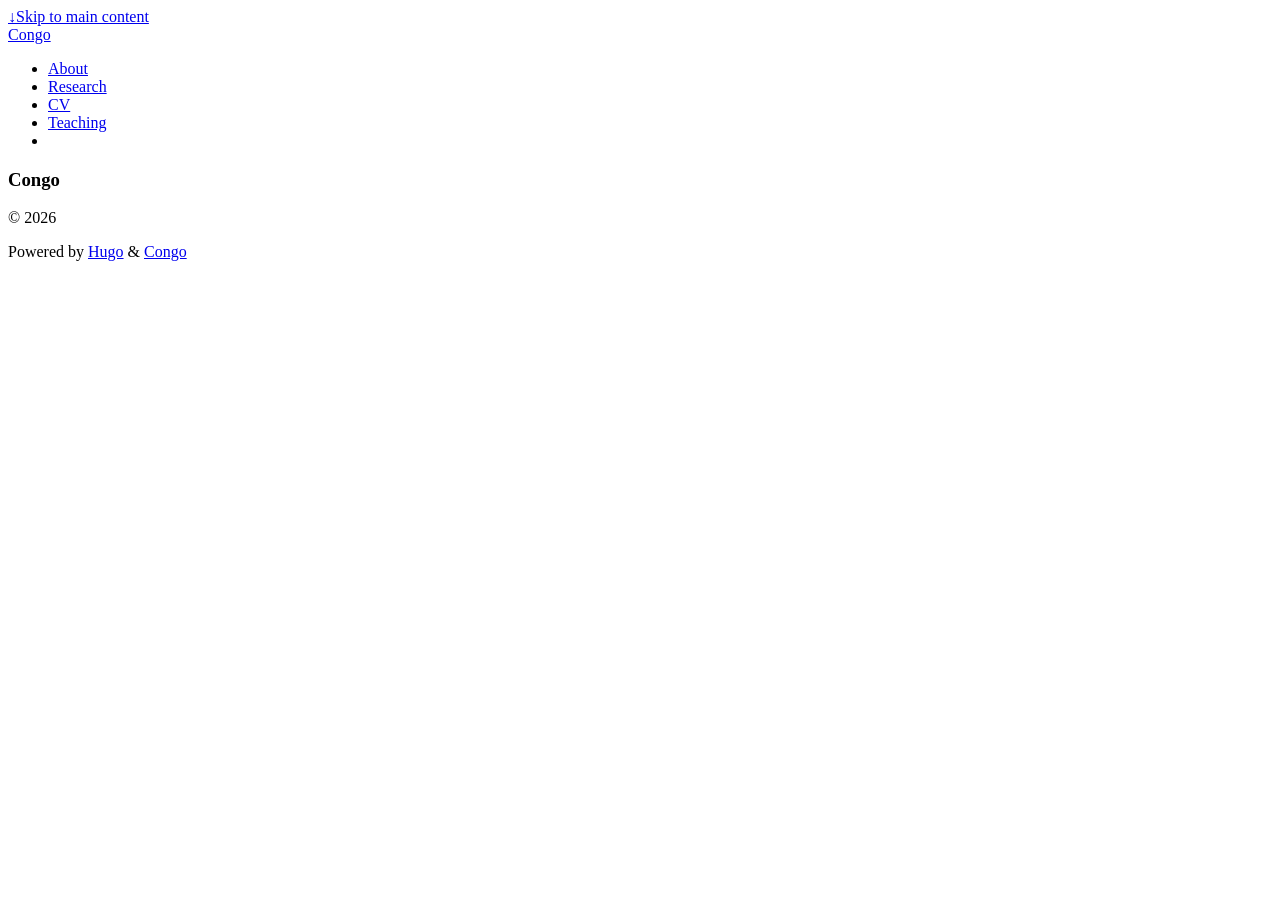
==== public/index.html @ 719a51e7 "launch First push" ====
<!doctype html>
<html
  lang="en"
  dir="ltr"
  class="scroll-smooth"
  data-default-appearance="light"
  data-auto-appearance="true"
><head>
	<meta name="generator" content="Hugo 0.154.5"><script src="/livereload.js?mindelay=10&amp;v=2&amp;port=1313&amp;path=livereload" data-no-instant defer></script>
  <meta charset="utf-8" />
  <meta name="viewport" content="width=device-width, initial-scale=1.0" />
  <meta name="theme-color" content="#FFFFFF" />
  
  <title>Congo</title>
    <meta name="title" content="Congo" />
  
  
  
  
  
  <script
    type="text/javascript"
    src="//localhost:1313/js/appearance.min.8a082f81b27f3cb2ee528df0b0bdc39787034cf2cc34d4669fbc9977c929023c.js"
    integrity="sha256-iggvgbJ/PLLuUo3wsL3Dl4cDTPLMNNRmn7yZd8kpAjw="
  ></script>
  
  
  
  
  
  
  
  
  <link
    type="text/css"
    rel="stylesheet"
    href="//localhost:1313/css/main.bundle.min.100caa677b4bc416cdd884107b203b4869f9b413a19aa57d12069fb826f1abe9.css"
    integrity="sha256-EAyqZ3tLxBbN2IQQeyA7SGn5tBOhmqV9EgafuCbxq&#43;k="
  />
  
  
  
  
  
  
  
  <meta
    name="description"
    content="
      
        
      
    "
  />
  
  
  
  
    <link rel="canonical" href="//localhost:1313/" />
  
  <link rel="alternate" type="application/rss+xml" href="//localhost:1313/index.xml" title="Congo" />
  <link rel="alternate" type="application/json" href="//localhost:1313/index.json" title="Congo" />
  
  
    <link rel="apple-touch-icon" sizes="180x180" href="/apple-touch-icon.png" />
    <link rel="icon" type="image/png" sizes="32x32" href="/favicon-32x32.png" />
    <link rel="icon" type="image/png" sizes="16x16" href="/favicon-16x16.png" />
    <link rel="manifest" href="/site.webmanifest" />
  
  
  
  
  
  
  
  
  <meta property="og:url" content="//localhost:1313/">
  <meta property="og:site_name" content="Congo">
  <meta property="og:title" content="Congo">
  <meta property="og:locale" content="en">
  <meta property="og:type" content="website">

  
  <meta name="twitter:card" content="summary">
  <meta name="twitter:title" content="Congo">

  
  <script type="application/ld+json">
  {
    "@context": "https://schema.org",
    "@type": "WebSite",
    "@id": "\/\/localhost:1313\/",
    "name": "Congo",
    
    "inLanguage": "en",
    "url": "\/\/localhost:1313\/",
    
    "publisher" : {
      "@type": "Person",
      "name": ""
    }
  }
  </script>


  
  
  
  
  







  
  

  
  
</head>
<body
    class="m-auto flex h-screen max-w-7xl flex-col bg-neutral px-6 text-lg leading-7 text-neutral-900 dark:bg-neutral-800 dark:text-neutral sm:px-14 md:px-24 lg:px-32"
  >
    <div id="the-top" class="absolute flex self-center">
      <a
        class="-translate-y-8 rounded-b-lg bg-primary-200 px-3 py-1 text-sm focus:translate-y-0 dark:bg-neutral-600"
        href="#main-content"
        ><span class="pe-2 font-bold text-primary-600 dark:text-primary-400">&darr;</span
        >Skip to main content</a
      >
    </div>
    
    
      <header class="py-6 font-semibold text-neutral-900 dark:text-neutral sm:py-10 print:hidden">
  <nav class="flex items-start justify-between sm:items-center">
    
    <div class="flex flex-row items-center">
      
  <a
    class="decoration-primary-500 hover:underline hover:decoration-2 hover:underline-offset-2"
    rel="me"
    href="/"
    >Congo</a
  >

    </div>
    
    
      <ul class="flex list-none flex-col text-end sm:flex-row">
        
          
            
            <li class="group mb-1 sm:mb-0 sm:me-7 sm:last:me-0.5">
              
                <a
                  href="/about/"
                  title="Josh Aarons"
                  
                  
                  ><span
                      class="decoration-primary-500 group-hover:underline group-hover:decoration-2 group-hover:underline-offset-2"
                      >About</span
                    >
                  </a
                >
              
            </li>
          
            
            <li class="group mb-1 sm:mb-0 sm:me-7 sm:last:me-0.5">
              
                <a
                  href="/research/"
                  title="Research"
                  
                  
                  ><span
                      class="decoration-primary-500 group-hover:underline group-hover:decoration-2 group-hover:underline-offset-2"
                      >Research</span
                    >
                  </a
                >
              
            </li>
          
            
            <li class="group mb-1 sm:mb-0 sm:me-7 sm:last:me-0.5">
              
                <a
                  href="/cv/"
                  title="Curriculum Vitae"
                  
                  
                  ><span
                      class="decoration-primary-500 group-hover:underline group-hover:decoration-2 group-hover:underline-offset-2"
                      >CV</span
                    >
                  </a
                >
              
            </li>
          
            
            <li class="group mb-1 sm:mb-0 sm:me-7 sm:last:me-0.5">
              
                <a
                  href="/teaching/"
                  title="Teaching"
                  
                  
                  ><span
                      class="decoration-primary-500 group-hover:underline group-hover:decoration-2 group-hover:underline-offset-2"
                      >Teaching</span
                    >
                  </a
                >
              
            </li>
          
            
            <li class="group mb-1 sm:mb-0 sm:me-7 sm:last:me-0.5">
              
                
                
              
            </li>
          
            
              
          
        
      </ul>
    
  </nav>
</header>

    
    <div class="relative flex grow flex-col">
      <main id="main-content" class="grow">
        
  
  
    <article
  class="
    h-full
   flex flex-col items-center justify-center text-center"
>
  
<section
  class="not-prose 
    items-center
   mb-3 flex flex-col"
>
  
  
  
  <h1 class="text-4xl font-extrabold">
    Congo
  </h1>
  
  <div class="mt-1 text-2xl">
    

  </div>
</section>

  <section class="prose dark:prose-invert"></section>
</article>
<section>
  

</section>

  

      </main>
      
        <div
          class="pointer-events-none absolute bottom-0 end-0 top-[100vh] w-12"
          id="to-top"
          hidden="true"
        >
          <a
            href="#the-top"
            class="pointer-events-auto sticky top-[calc(100vh-5.5rem)] flex h-12 w-12 items-center justify-center rounded-full bg-neutral/50 text-xl text-neutral-700 backdrop-blur hover:text-primary-600 dark:bg-neutral-800/50 dark:text-neutral dark:hover:text-primary-400"
            aria-label="Scroll to top"
            title="Scroll to top"
          >
            &uarr;
          </a>
        </div>
      <footer class="py-10 print:hidden">
  
  
  <div class="flex items-center justify-between">
    <div>
      
      
        <p class="text-sm text-neutral-500 dark:text-neutral-400">
            &copy;
            2026
            
        </p>
      
      
      
        <p class="text-xs text-neutral-500 dark:text-neutral-400">
          
          
          Powered by <a class="hover:underline hover:decoration-primary-400 hover:text-primary-500"
            href="https://gohugo.io/" target="_blank" rel="noopener noreferrer">Hugo</a> &amp; <a class="hover:underline hover:decoration-primary-400 hover:text-primary-500" href="https://github.com/jpanther/congo" target="_blank" rel="noopener noreferrer">Congo</a>
        </p>
      
    </div>
    <div class="flex flex-row items-center">
      
      
      
      
    </div>
  </div>
  
  
</footer>

    </div>
  </body>
</html>
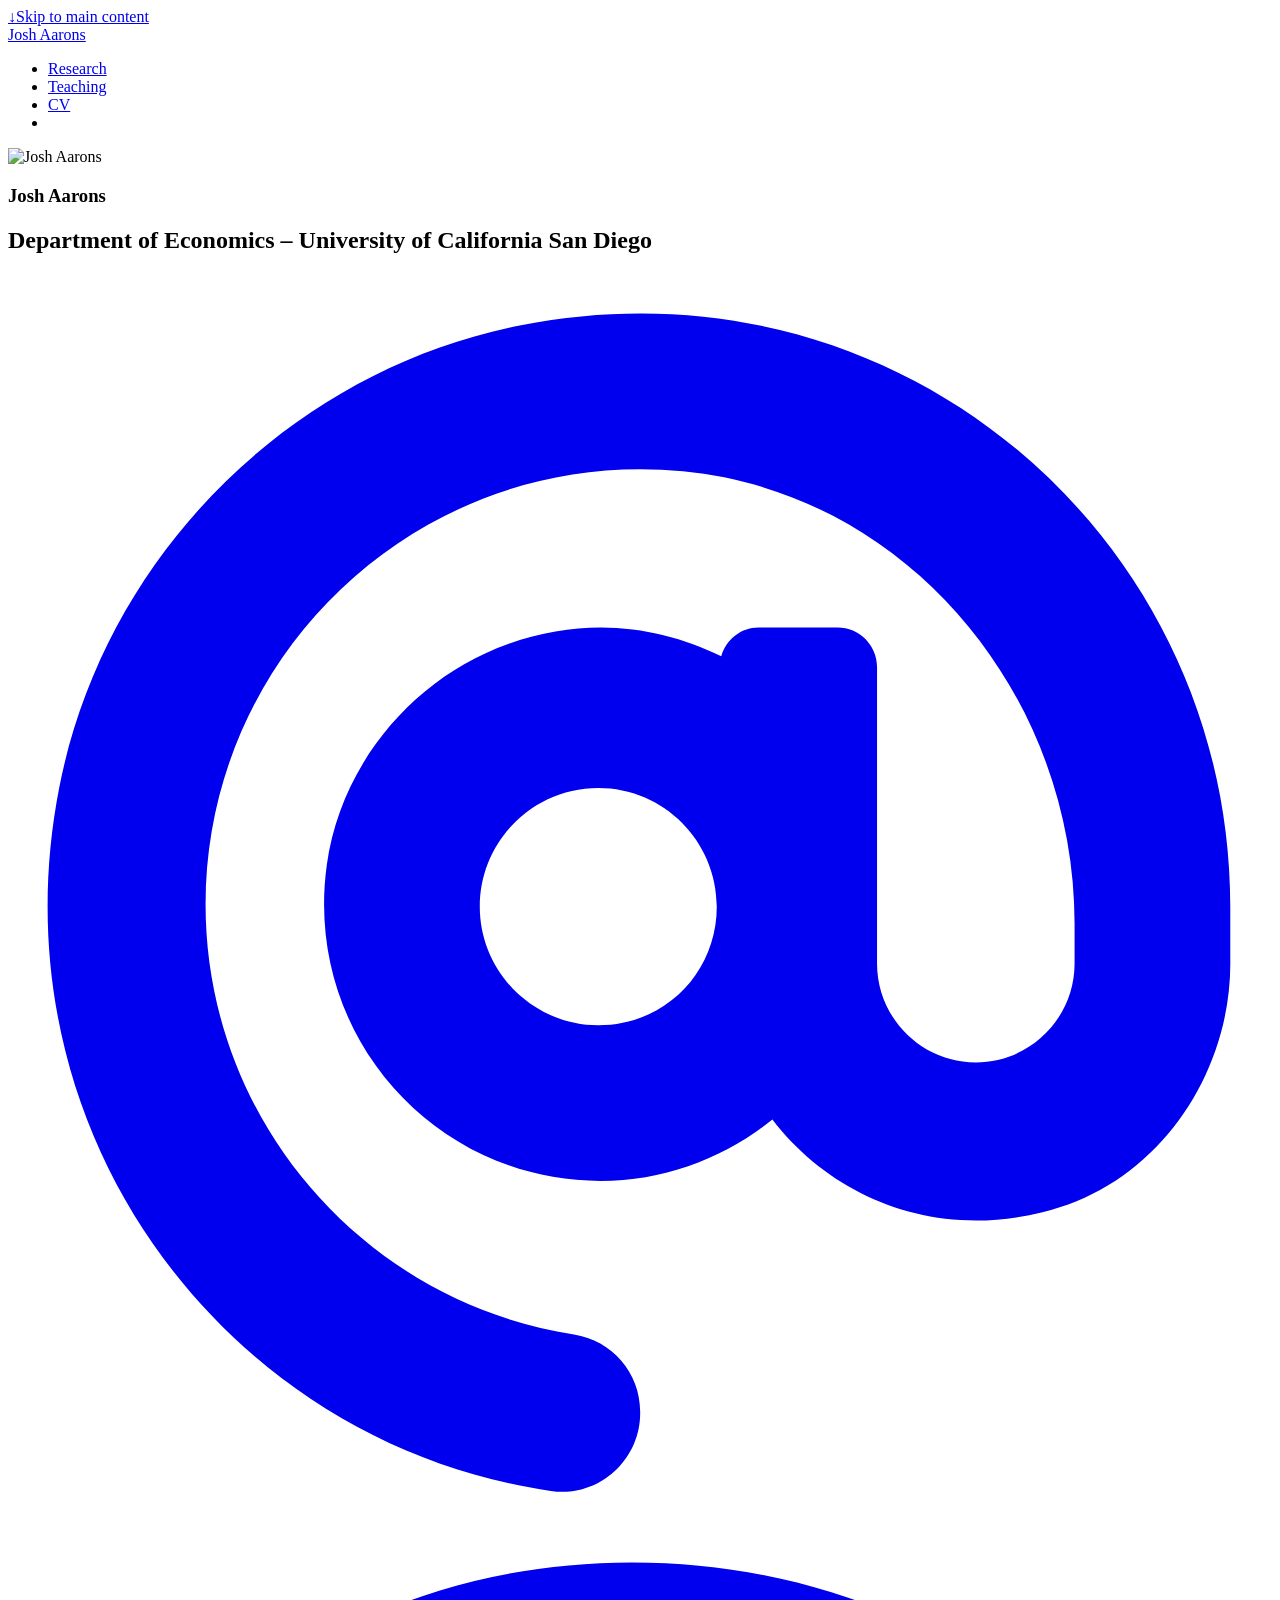
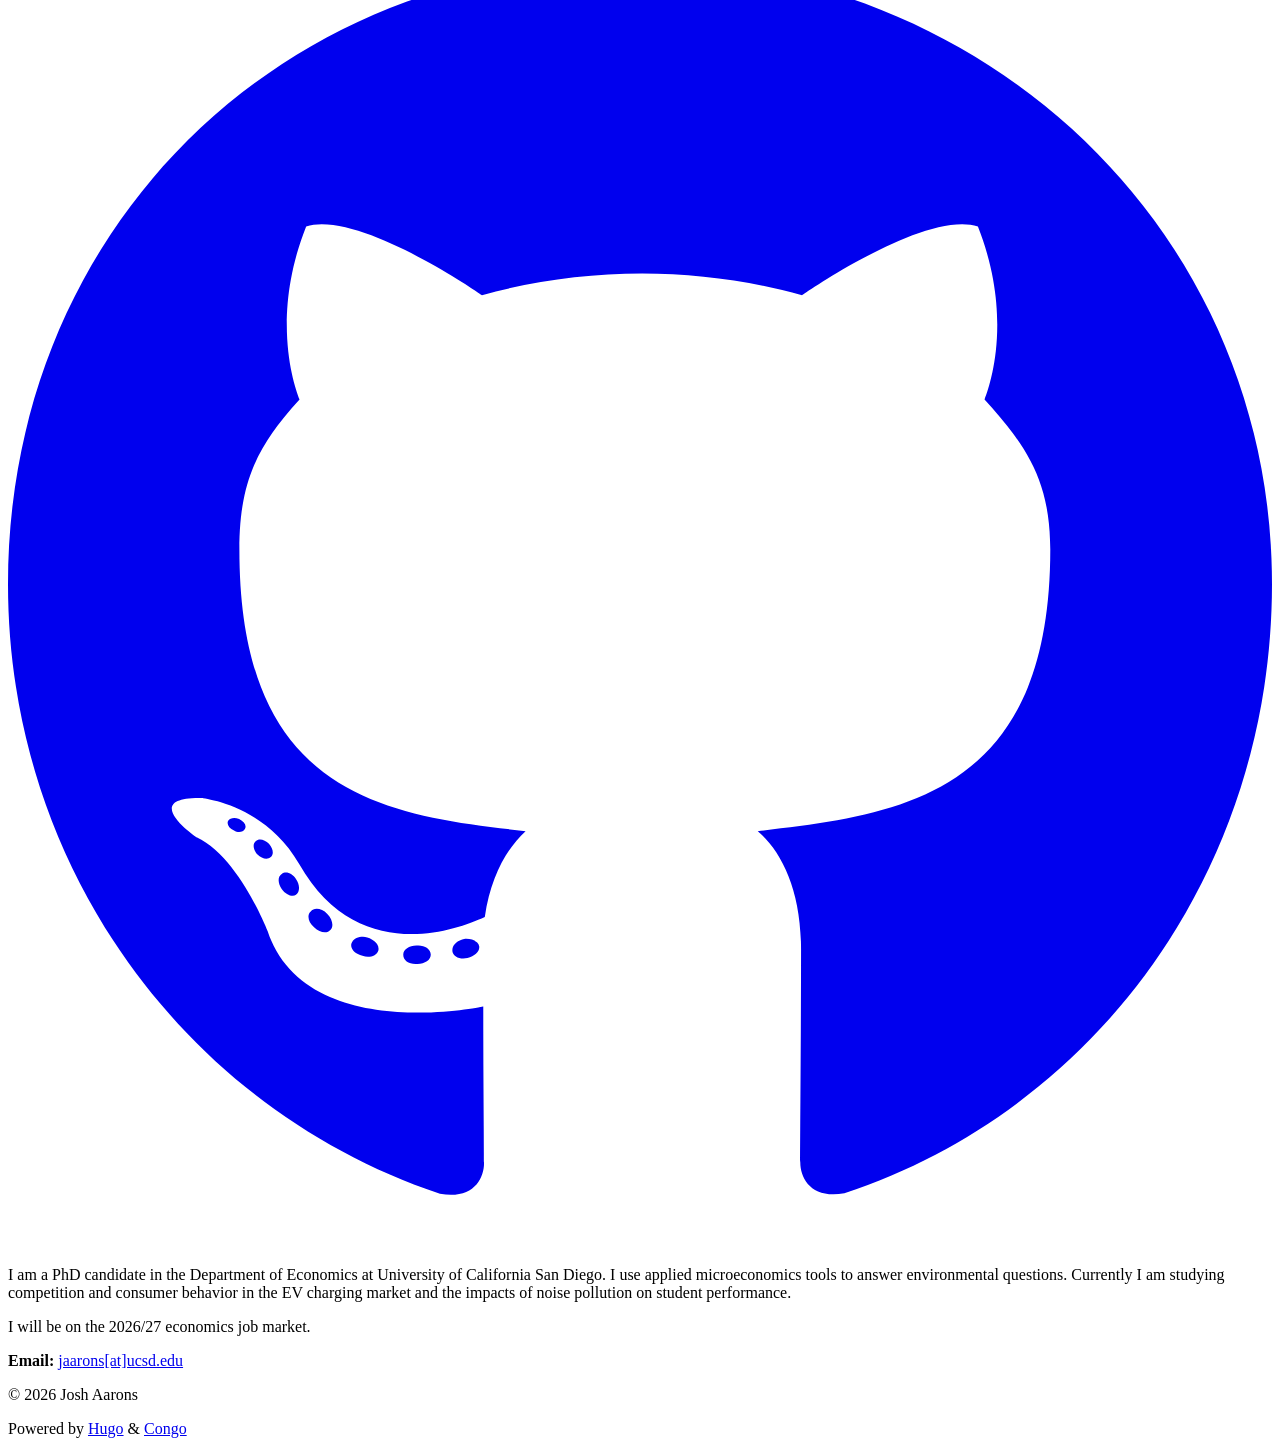
==== commit 0bea9d9c: "Launch ready Website should hopefully launch. Colors are also fixed and I like the layout and conten" ====
--- a/public/index.html
+++ b/public/index.html
@@ -11,15 +11,15 @@
   dir="ltr"
   class="scroll-smooth"
   data-default-appearance="light"
-  data-auto-appearance="true"
+  data-auto-appearance="false"
 ><head>
 	<meta name="generator" content="Hugo 0.154.5"><script src="/livereload.js?mindelay=10&amp;v=2&amp;port=1313&amp;path=livereload" data-no-instant defer></script>
   <meta charset="utf-8" />
   <meta name="viewport" content="width=device-width, initial-scale=1.0" />
   <meta name="theme-color" content="#FFFFFF" />
   
-  <title>Congo</title>
-    <meta name="title" content="Congo" />
+  <title>Josh Aarons</title>
+    <meta name="title" content="Josh Aarons" />
   
   
   
@@ -37,12 +37,14 @@
   
   
   
+    
+  
   
   <link
     type="text/css"
     rel="stylesheet"
-    href="//localhost:1313/css/main.bundle.min.100caa677b4bc416cdd884107b203b4869f9b413a19aa57d12069fb826f1abe9.css"
-    integrity="sha256-EAyqZ3tLxBbN2IQQeyA7SGn5tBOhmqV9EgafuCbxq&#43;k="
+    href="//localhost:1313/css/main.bundle.min.75ffed06d0e8757636b32350fd2d5b3e678681bc7ff1fcafd4ca44e0a73cd761.css"
+    integrity="sha256-df/tBtDodXY2syNQ/S1bPmeGgbx/8fyv1MpE4Kc812E="
   />
   
   
@@ -65,8 +67,8 @@
   
     <link rel="canonical" href="//localhost:1313/" />
   
-  <link rel="alternate" type="application/rss+xml" href="//localhost:1313/index.xml" title="Congo" />
-  <link rel="alternate" type="application/json" href="//localhost:1313/index.json" title="Congo" />
+  <link rel="alternate" type="application/rss+xml" href="//localhost:1313/index.xml" title="Josh Aarons" />
+  <link rel="alternate" type="application/json" href="//localhost:1313/index.json" title="Josh Aarons" />
   
   
     <link rel="apple-touch-icon" sizes="180x180" href="/apple-touch-icon.png" />
@@ -82,14 +84,14 @@
   
   
   <meta property="og:url" content="//localhost:1313/">
-  <meta property="og:site_name" content="Congo">
-  <meta property="og:title" content="Congo">
+  <meta property="og:site_name" content="Josh Aarons">
+  <meta property="og:title" content="Josh Aarons">
   <meta property="og:locale" content="en">
   <meta property="og:type" content="website">
 
   
   <meta name="twitter:card" content="summary">
-  <meta name="twitter:title" content="Congo">
+  <meta name="twitter:title" content="Josh Aarons">
 
   
   <script type="application/ld+json">
@@ -97,14 +99,14 @@
     "@context": "https://schema.org",
     "@type": "WebSite",
     "@id": "\/\/localhost:1313\/",
-    "name": "Congo",
+    "name": "Josh Aarons",
     
     "inLanguage": "en",
     "url": "\/\/localhost:1313\/",
     
     "publisher" : {
       "@type": "Person",
-      "name": ""
+      "name": "Josh Aarons"
     }
   }
   </script>
@@ -112,6 +114,14 @@
 
   
   
+    <meta name="author" content="Josh Aarons" />
+  
+  
+    
+      <link href="mailto:jaarons@ucsd.edu" rel="me" />
+    
+      <link href="https://github.com/jaarons-econ" rel="me" />
+    
   
   
   
@@ -150,7 +160,7 @@
     class="decoration-primary-500 hover:underline hover:decoration-2 hover:underline-offset-2"
     rel="me"
     href="/"
-    >Congo</a
+    >Josh Aarons</a
   >
 
     </div>
@@ -158,23 +168,6 @@
     
       <ul class="flex list-none flex-col text-end sm:flex-row">
         
-          
-            
-            <li class="group mb-1 sm:mb-0 sm:me-7 sm:last:me-0.5">
-              
-                <a
-                  href="/about/"
-                  title="Josh Aarons"
-                  
-                  
-                  ><span
-                      class="decoration-primary-500 group-hover:underline group-hover:decoration-2 group-hover:underline-offset-2"
-                      >About</span
-                    >
-                  </a
-                >
-              
-            </li>
           
             
             <li class="group mb-1 sm:mb-0 sm:me-7 sm:last:me-0.5">
@@ -197,6 +190,23 @@
             <li class="group mb-1 sm:mb-0 sm:me-7 sm:last:me-0.5">
               
                 <a
+                  href="/teaching/"
+                  title="Teaching"
+                  
+                  
+                  ><span
+                      class="decoration-primary-500 group-hover:underline group-hover:decoration-2 group-hover:underline-offset-2"
+                      >Teaching</span
+                    >
+                  </a
+                >
+              
+            </li>
+          
+            
+            <li class="group mb-1 sm:mb-0 sm:me-7 sm:last:me-0.5">
+              
+                <a
                   href="/cv/"
                   title="Curriculum Vitae"
                   
@@ -213,23 +223,6 @@
             
             <li class="group mb-1 sm:mb-0 sm:me-7 sm:last:me-0.5">
               
-                <a
-                  href="/teaching/"
-                  title="Teaching"
-                  
-                  
-                  ><span
-                      class="decoration-primary-500 group-hover:underline group-hover:decoration-2 group-hover:underline-offset-2"
-                      >Teaching</span
-                    >
-                  </a
-                >
-              
-            </li>
-          
-            
-            <li class="group mb-1 sm:mb-0 sm:me-7 sm:last:me-0.5">
-              
                 
                 
               
@@ -264,17 +257,113 @@
   
   
   
+    
+    
+      
+      
+      
+
+
+
+
+
+
+
+
+  
+    <picture
+      class="mb-2 h-auto w-36 rounded-full"
+      
+    >
+      
+      
+      
+      
+        <source
+          
+            srcset="//localhost:1313/img/author_hu_a38c4994a9fad05b.webp 330w,//localhost:1313/img/author_hu_f0c4a2e1bf61b044.webp 660w
+            
+              ,//localhost:1313/img/author_hu_53531099e06309a0.webp 1024w
+            
+            
+              ,//localhost:1313/img/author_hu_a1c021ee20d658bd.webp 1320w
+            "
+          
+          sizes="100vw"
+          type="image/webp"
+        />
+      
+      <img
+        width="2801"
+        height="2801"
+        class="mb-2 h-auto w-36 rounded-full"
+        alt="Josh Aarons"
+        loading="lazy" decoding="async"
+        
+          src="//localhost:1313/img/author_hu_a38ff02c674d30fd.jpg" srcset="//localhost:1313/img/author_hu_6cff1572a503857a.jpg 330w,//localhost:1313/img/author_hu_a38ff02c674d30fd.jpg 660w
+          
+            ,//localhost:1313/img/author_hu_5e12f4130dd6a8cc.jpg 1024w
+          
+          
+            ,//localhost:1313/img/author_hu_4851b62a12daf457.jpg 1320w
+          "
+          sizes="100vw"
+        
+      />
+    </picture>
+  
+
+
+    
+  
   <h1 class="text-4xl font-extrabold">
-    Congo
+    Josh Aarons
   </h1>
   
+    <h2 class="text-xl text-neutral-500 dark:text-neutral-400">
+      Department of Economics &ndash; University of California San Diego
+    </h2>
+  
   <div class="mt-1 text-2xl">
     
+  <div class="flex flex-wrap text-neutral-400 dark:text-neutral-500">
+    
+      
+        <a
+          class="px-1 transition-transform hover:scale-125 hover:text-primary-700 dark:hover:text-primary-400"
+          style="will-change:transform;"
+          href="mailto:jaarons@ucsd.edu"
+          target="_blank"
+          aria-label="Email"
+          rel="me noopener noreferrer"
+          ><span class="icon relative inline-block px-1 align-text-bottom"><svg xmlns="http://www.w3.org/2000/svg" viewBox="0 0 512 512"><path fill="currentColor" d="M207.8 20.73c-93.45 18.32-168.7 93.66-187 187.1c-27.64 140.9 68.65 266.2 199.1 285.1c19.01 2.888 36.17-12.26 36.17-31.49l.0001-.6631c0-15.74-11.44-28.88-26.84-31.24c-84.35-12.98-149.2-86.13-149.2-174.2c0-102.9 88.61-185.5 193.4-175.4c91.54 8.869 158.6 91.25 158.6 183.2l0 16.16c0 22.09-17.94 40.05-40 40.05s-40.01-17.96-40.01-40.05v-120.1c0-8.847-7.161-16.02-16.01-16.02l-31.98 .0036c-7.299 0-13.2 4.992-15.12 11.68c-24.85-12.15-54.24-16.38-86.06-5.106c-38.75 13.73-68.12 48.91-73.72 89.64c-9.483 69.01 43.81 128 110.9 128c26.44 0 50.43-9.544 69.59-24.88c24 31.3 65.23 48.69 109.4 37.49C465.2 369.3 496 324.1 495.1 277.2V256.3C495.1 107.1 361.2-9.332 207.8 20.73zM239.1 304.3c-26.47 0-48-21.56-48-48.05s21.53-48.05 48-48.05s48 21.56 48 48.05S266.5 304.3 239.1 304.3z"/></svg>
+</span></a
+        >
+      
+    
+      
+        <a
+          class="px-1 transition-transform hover:scale-125 hover:text-primary-700 dark:hover:text-primary-400"
+          style="will-change:transform;"
+          href="https://github.com/jaarons-econ"
+          target="_blank"
+          aria-label="Github"
+          rel="me noopener noreferrer"
+          ><span class="icon relative inline-block px-1 align-text-bottom"><svg xmlns="http://www.w3.org/2000/svg" viewBox="0 0 496 512"><path fill="currentColor" d="M165.9 397.4c0 2-2.3 3.6-5.2 3.6-3.3.3-5.6-1.3-5.6-3.6 0-2 2.3-3.6 5.2-3.6 3-.3 5.6 1.3 5.6 3.6zm-31.1-4.5c-.7 2 1.3 4.3 4.3 4.9 2.6 1 5.6 0 6.2-2s-1.3-4.3-4.3-5.2c-2.6-.7-5.5.3-6.2 2.3zm44.2-1.7c-2.9.7-4.9 2.6-4.6 4.9.3 2 2.9 3.3 5.9 2.6 2.9-.7 4.9-2.6 4.6-4.6-.3-1.9-3-3.2-5.9-2.9zM244.8 8C106.1 8 0 113.3 0 252c0 110.9 69.8 205.8 169.5 239.2 12.8 2.3 17.3-5.6 17.3-12.1 0-6.2-.3-40.4-.3-61.4 0 0-70 15-84.7-29.8 0 0-11.4-29.1-27.8-36.6 0 0-22.9-15.7 1.6-15.4 0 0 24.9 2 38.6 25.8 21.9 38.6 58.6 27.5 72.9 20.9 2.3-16 8.8-27.1 16-33.7-55.9-6.2-112.3-14.3-112.3-110.5 0-27.5 7.6-41.3 23.6-58.9-2.6-6.5-11.1-33.3 2.6-67.9 20.9-6.5 69 27 69 27 20-5.6 41.5-8.5 62.8-8.5s42.8 2.9 62.8 8.5c0 0 48.1-33.6 69-27 13.7 34.7 5.2 61.4 2.6 67.9 16 17.7 25.8 31.5 25.8 58.9 0 96.5-58.9 104.2-114.8 110.5 9.2 7.9 17 22.9 17 46.4 0 33.7-.3 75.4-.3 83.6 0 6.5 4.6 14.4 17.3 12.1C428.2 457.8 496 362.9 496 252 496 113.3 383.5 8 244.8 8zM97.2 352.9c-1.3 1-1 3.3.7 5.2 1.6 1.6 3.9 2.3 5.2 1 1.3-1 1-3.3-.7-5.2-1.6-1.6-3.9-2.3-5.2-1zm-10.8-8.1c-.7 1.3.3 2.9 2.3 3.9 1.6 1 3.6.7 4.3-.7.7-1.3-.3-2.9-2.3-3.9-2-.6-3.6-.3-4.3.7zm32.4 35.6c-1.6 1.3-1 4.3 1.3 6.2 2.3 2.3 5.2 2.6 6.5 1 1.3-1.3.7-4.3-1.3-6.2-2.2-2.3-5.2-2.6-6.5-1zm-11.4-14.7c-1.6 1-1.6 3.6 0 5.9 1.6 2.3 4.3 3.3 5.6 2.3 1.6-1.3 1.6-3.9 0-6.2-1.4-2.3-4-3.3-5.6-2z"/></svg>
+</span></a
+        >
+      
+    
+  </div>
+
 
   </div>
 </section>
 
-  <section class="prose dark:prose-invert"></section>
+  <section class="prose dark:prose-invert"><p>I am a PhD candidate in the Department of Economics at University of California San Diego. I use applied microeconomics tools to answer environmental questions. Currently I am studying competition and consumer behavior in the EV charging market and the impacts of noise pollution on student performance.</p>
+<p>I will be on the 2026/27 economics job market.</p>
+<p><strong>Email:</strong> <a href="mailto:jaarons@ucsd.edu">jaarons[at]ucsd.edu</a></p>
+</section>
 </article>
 <section>
   
@@ -309,7 +398,7 @@
         <p class="text-sm text-neutral-500 dark:text-neutral-400">
             &copy;
             2026
-            
+            Josh Aarons
         </p>
       
       
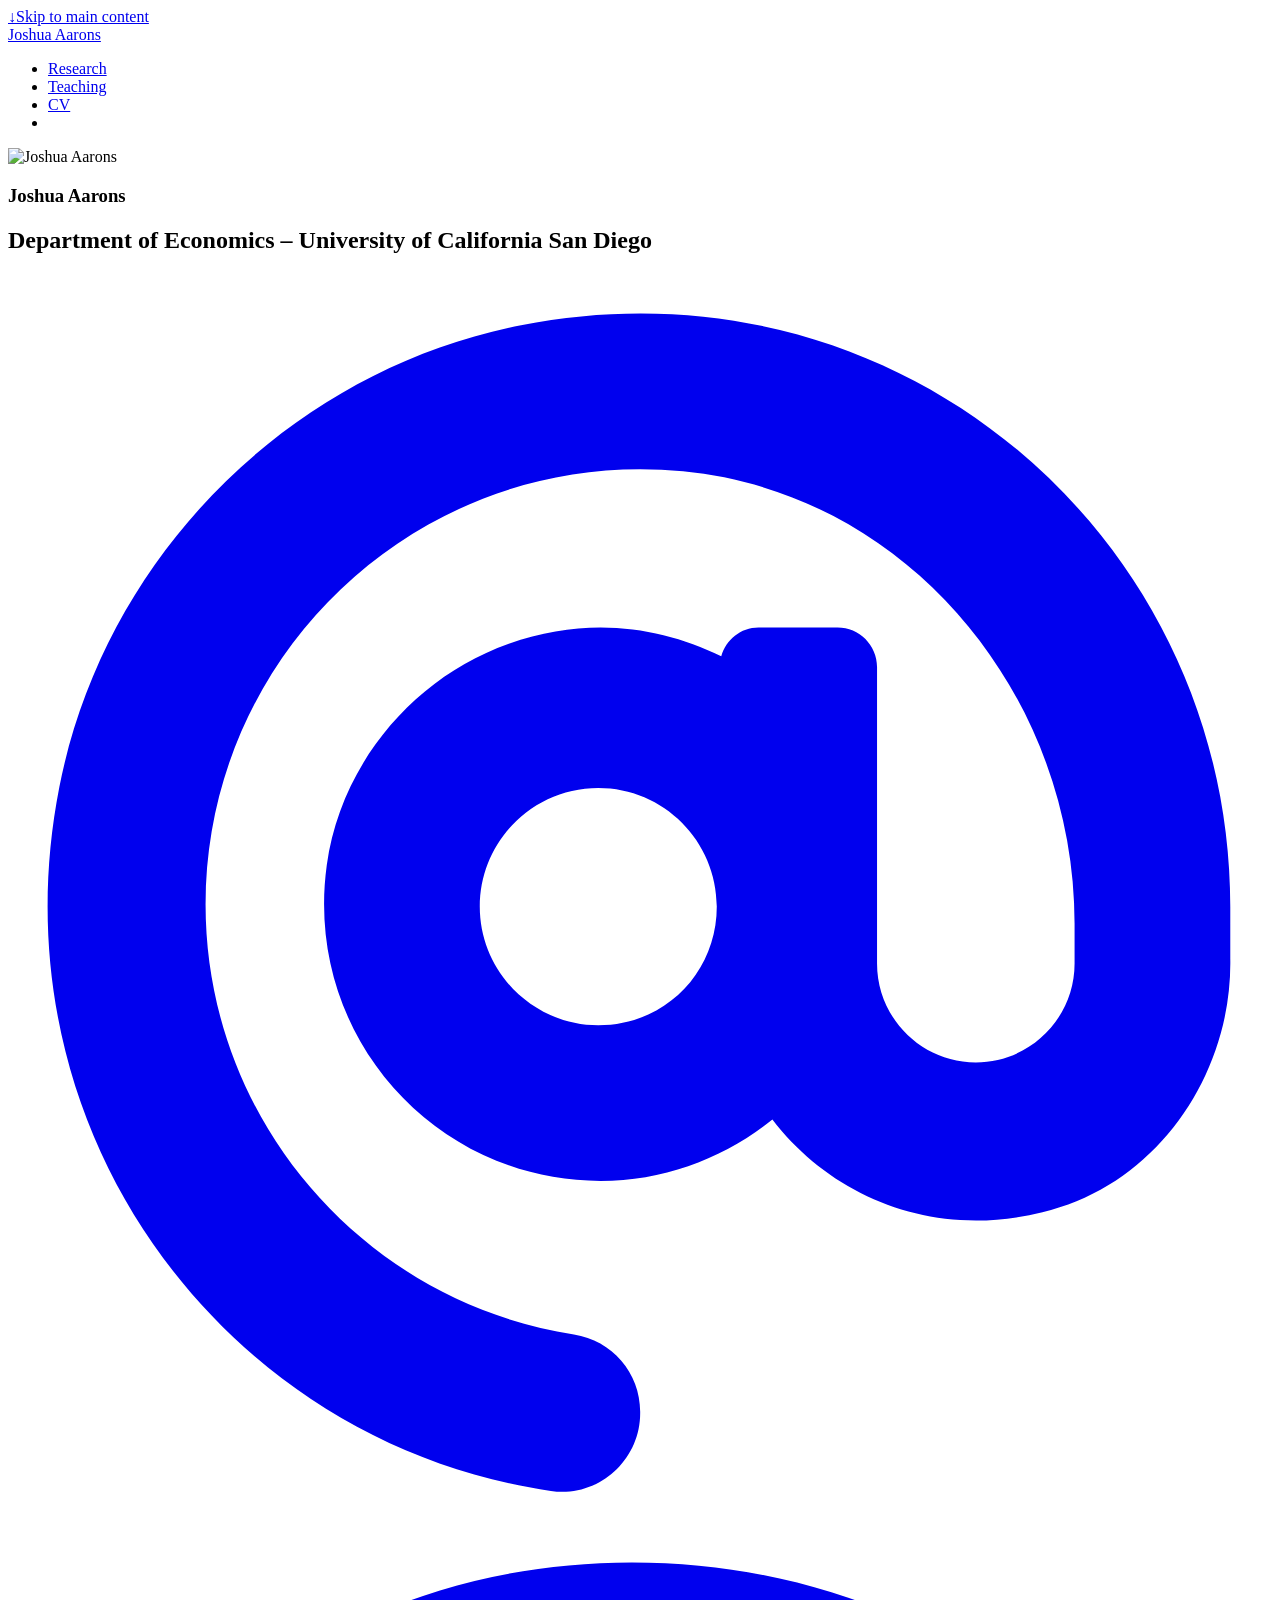
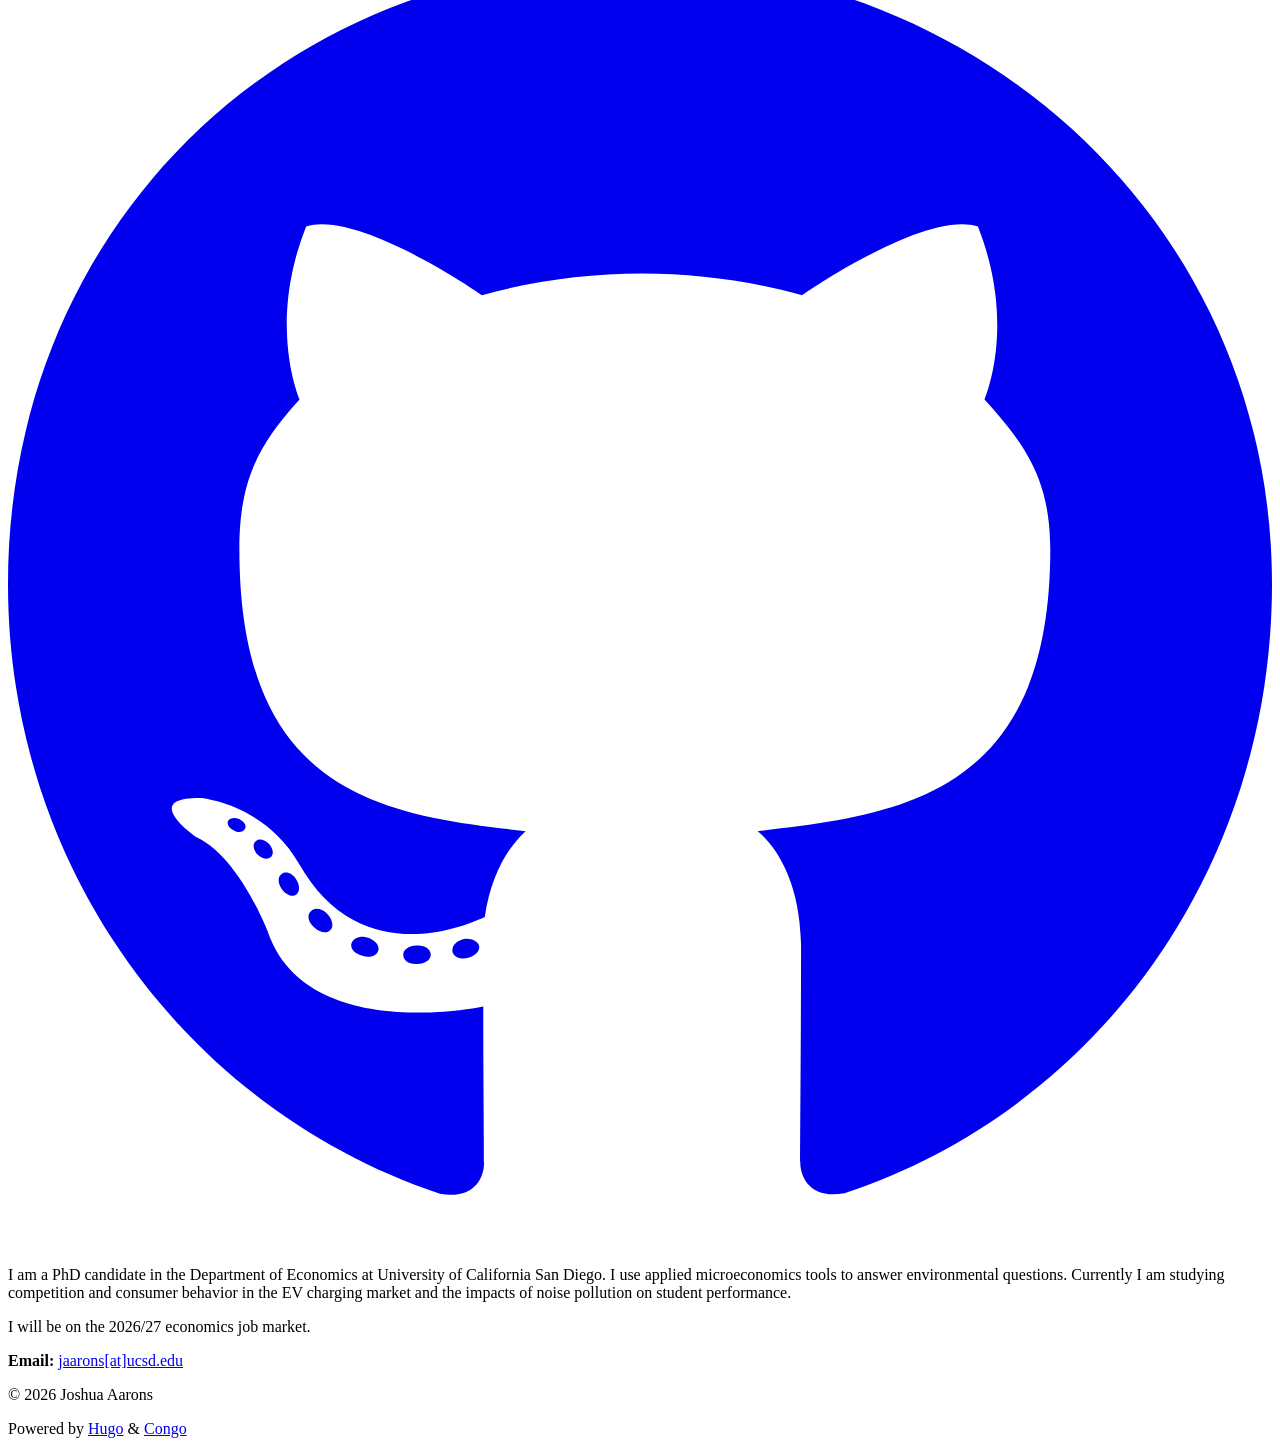
==== commit 06d1c789: "More small changes" ====
--- a/public/index.html
+++ b/public/index.html
@@ -1,7 +1,3 @@
-
-
-
-
 
 
 
@@ -13,13 +9,13 @@
   data-default-appearance="light"
   data-auto-appearance="false"
 ><head>
-	<meta name="generator" content="Hugo 0.154.5"><script src="/livereload.js?mindelay=10&amp;v=2&amp;port=1313&amp;path=livereload" data-no-instant defer></script>
+	<meta name="generator" content="Hugo 0.154.5">
   <meta charset="utf-8" />
   <meta name="viewport" content="width=device-width, initial-scale=1.0" />
   <meta name="theme-color" content="#FFFFFF" />
   
-  <title>Josh Aarons</title>
-    <meta name="title" content="Josh Aarons" />
+  <title>Joshua Aarons</title>
+    <meta name="title" content="Joshua Aarons" />
   
   
   
@@ -27,7 +23,7 @@
   
   <script
     type="text/javascript"
-    src="//localhost:1313/js/appearance.min.8a082f81b27f3cb2ee528df0b0bdc39787034cf2cc34d4669fbc9977c929023c.js"
+    src="https://jaarons-econ.github.io/js/appearance.min.8a082f81b27f3cb2ee528df0b0bdc39787034cf2cc34d4669fbc9977c929023c.js"
     integrity="sha256-iggvgbJ/PLLuUo3wsL3Dl4cDTPLMNNRmn7yZd8kpAjw="
   ></script>
   
@@ -43,7 +39,7 @@
   <link
     type="text/css"
     rel="stylesheet"
-    href="//localhost:1313/css/main.bundle.min.75ffed06d0e8757636b32350fd2d5b3e678681bc7ff1fcafd4ca44e0a73cd761.css"
+    href="https://jaarons-econ.github.io/css/main.bundle.min.75ffed06d0e8757636b32350fd2d5b3e678681bc7ff1fcafd4ca44e0a73cd761.css"
     integrity="sha256-df/tBtDodXY2syNQ/S1bPmeGgbx/8fyv1MpE4Kc812E="
   />
   
@@ -65,10 +61,10 @@
   
   
   
-    <link rel="canonical" href="//localhost:1313/" />
-  
-  <link rel="alternate" type="application/rss+xml" href="//localhost:1313/index.xml" title="Josh Aarons" />
-  <link rel="alternate" type="application/json" href="//localhost:1313/index.json" title="Josh Aarons" />
+    <link rel="canonical" href="https://jaarons-econ.github.io/" />
+  
+  <link rel="alternate" type="application/rss+xml" href="https://jaarons-econ.github.io/index.xml" title="Joshua Aarons" />
+  <link rel="alternate" type="application/json" href="https://jaarons-econ.github.io/index.json" title="Joshua Aarons" />
   
   
     <link rel="apple-touch-icon" sizes="180x180" href="/apple-touch-icon.png" />
@@ -83,30 +79,30 @@
   
   
   
-  <meta property="og:url" content="//localhost:1313/">
-  <meta property="og:site_name" content="Josh Aarons">
-  <meta property="og:title" content="Josh Aarons">
+  <meta property="og:url" content="https://jaarons-econ.github.io/">
+  <meta property="og:site_name" content="Joshua Aarons">
+  <meta property="og:title" content="Joshua Aarons">
   <meta property="og:locale" content="en">
   <meta property="og:type" content="website">
 
   
   <meta name="twitter:card" content="summary">
-  <meta name="twitter:title" content="Josh Aarons">
+  <meta name="twitter:title" content="Joshua Aarons">
 
   
   <script type="application/ld+json">
   {
     "@context": "https://schema.org",
     "@type": "WebSite",
-    "@id": "\/\/localhost:1313\/",
-    "name": "Josh Aarons",
+    "@id": "https:\/\/jaarons-econ.github.io\/",
+    "name": "Joshua Aarons",
     
     "inLanguage": "en",
-    "url": "\/\/localhost:1313\/",
+    "url": "https:\/\/jaarons-econ.github.io\/",
     
     "publisher" : {
       "@type": "Person",
-      "name": "Josh Aarons"
+      "name": "Joshua Aarons"
     }
   }
   </script>
@@ -114,7 +110,7 @@
 
   
   
-    <meta name="author" content="Josh Aarons" />
+    <meta name="author" content="Joshua Aarons" />
   
   
     
@@ -134,6 +130,11 @@
 
   
   
+  
+  
+  
+  
+
 
   
   
@@ -160,7 +161,7 @@
     class="decoration-primary-500 hover:underline hover:decoration-2 hover:underline-offset-2"
     rel="me"
     href="/"
-    >Josh Aarons</a
+    >Joshua Aarons</a
   >
 
     </div>
@@ -281,12 +282,12 @@
       
         <source
           
-            srcset="//localhost:1313/img/author_hu_a38c4994a9fad05b.webp 330w,//localhost:1313/img/author_hu_f0c4a2e1bf61b044.webp 660w
-            
-              ,//localhost:1313/img/author_hu_53531099e06309a0.webp 1024w
-            
-            
-              ,//localhost:1313/img/author_hu_a1c021ee20d658bd.webp 1320w
+            srcset="https://jaarons-econ.github.io/img/author_hu_a38c4994a9fad05b.webp 330w,https://jaarons-econ.github.io/img/author_hu_f0c4a2e1bf61b044.webp 660w
+            
+              ,https://jaarons-econ.github.io/img/author_hu_53531099e06309a0.webp 1024w
+            
+            
+              ,https://jaarons-econ.github.io/img/author_hu_a1c021ee20d658bd.webp 1320w
             "
           
           sizes="100vw"
@@ -297,15 +298,15 @@
         width="2801"
         height="2801"
         class="mb-2 h-auto w-36 rounded-full"
-        alt="Josh Aarons"
+        alt="Joshua Aarons"
         loading="lazy" decoding="async"
         
-          src="//localhost:1313/img/author_hu_a38ff02c674d30fd.jpg" srcset="//localhost:1313/img/author_hu_6cff1572a503857a.jpg 330w,//localhost:1313/img/author_hu_a38ff02c674d30fd.jpg 660w
-          
-            ,//localhost:1313/img/author_hu_5e12f4130dd6a8cc.jpg 1024w
-          
-          
-            ,//localhost:1313/img/author_hu_4851b62a12daf457.jpg 1320w
+          src="https://jaarons-econ.github.io/img/author_hu_a38ff02c674d30fd.jpg" srcset="https://jaarons-econ.github.io/img/author_hu_6cff1572a503857a.jpg 330w,https://jaarons-econ.github.io/img/author_hu_a38ff02c674d30fd.jpg 660w
+          
+            ,https://jaarons-econ.github.io/img/author_hu_5e12f4130dd6a8cc.jpg 1024w
+          
+          
+            ,https://jaarons-econ.github.io/img/author_hu_4851b62a12daf457.jpg 1320w
           "
           sizes="100vw"
         
@@ -317,7 +318,7 @@
     
   
   <h1 class="text-4xl font-extrabold">
-    Josh Aarons
+    Joshua Aarons
   </h1>
   
     <h2 class="text-xl text-neutral-500 dark:text-neutral-400">
@@ -398,7 +399,7 @@
         <p class="text-sm text-neutral-500 dark:text-neutral-400">
             &copy;
             2026
-            Josh Aarons
+            Joshua Aarons
         </p>
       
       
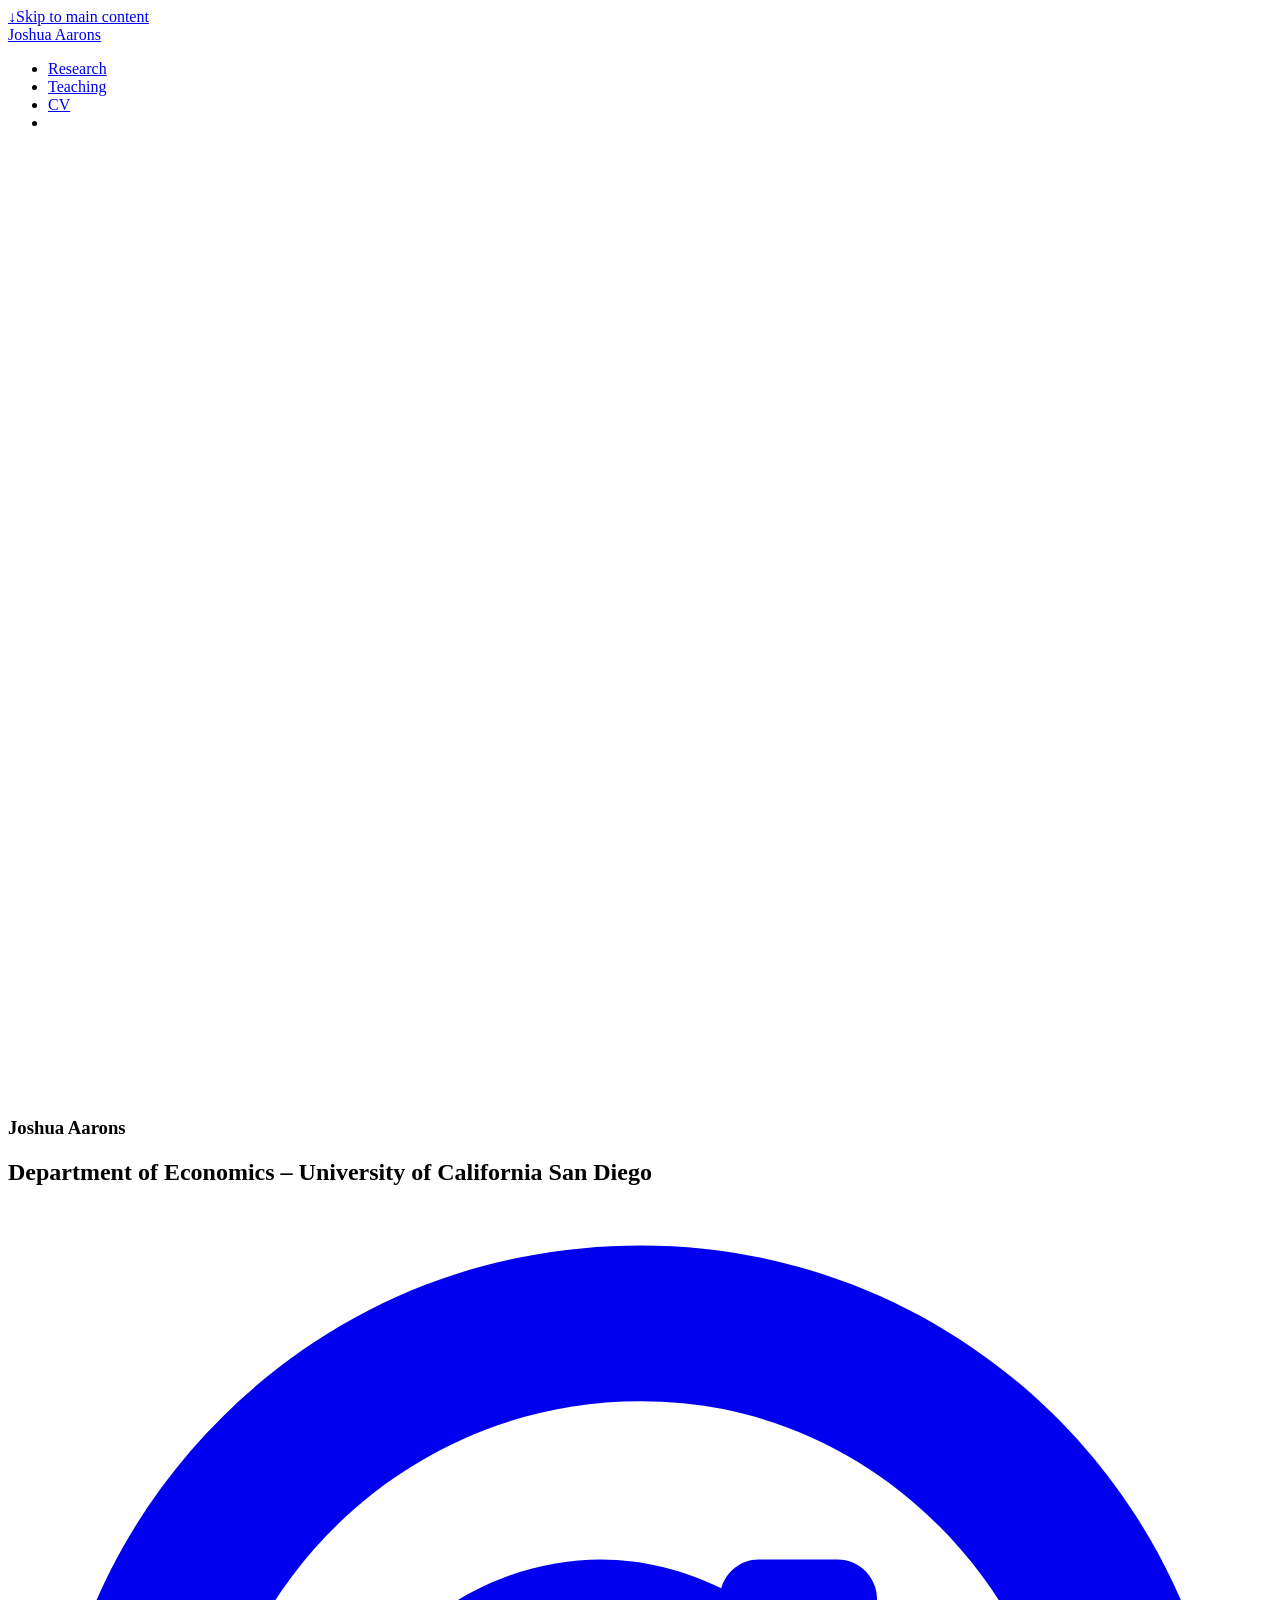
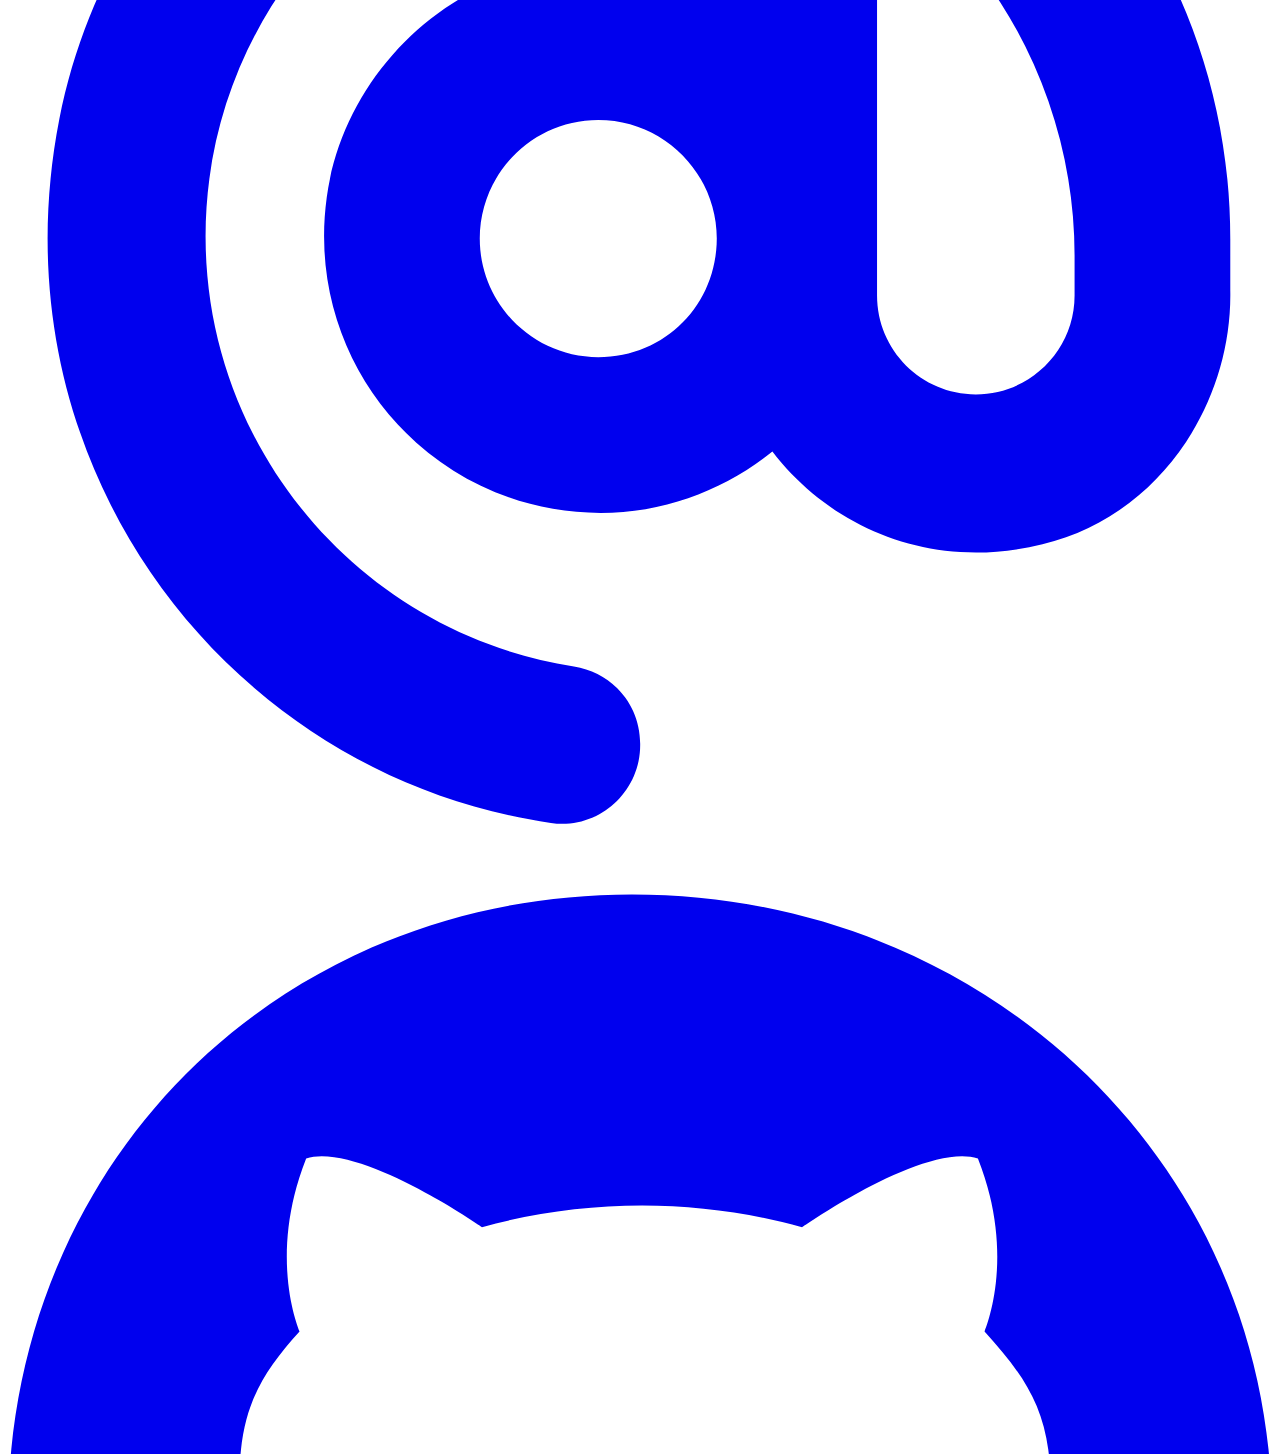
==== commit 9c883780: "Attempt to change website url" ====
--- a/public/index.html
+++ b/public/index.html
@@ -9,7 +9,7 @@
   data-default-appearance="light"
   data-auto-appearance="false"
 ><head>
-	<meta name="generator" content="Hugo 0.154.5">
+	<meta name="generator" content="Hugo 0.154.5"><script src="/livereload.js?mindelay=10&amp;v=2&amp;port=1313&amp;path=livereload" data-no-instant defer></script>
   <meta charset="utf-8" />
   <meta name="viewport" content="width=device-width, initial-scale=1.0" />
   <meta name="theme-color" content="#FFFFFF" />
@@ -23,7 +23,7 @@
   
   <script
     type="text/javascript"
-    src="https://jaarons-econ.github.io/js/appearance.min.8a082f81b27f3cb2ee528df0b0bdc39787034cf2cc34d4669fbc9977c929023c.js"
+    src="http://localhost:1313/js/appearance.min.8a082f81b27f3cb2ee528df0b0bdc39787034cf2cc34d4669fbc9977c929023c.js"
     integrity="sha256-iggvgbJ/PLLuUo3wsL3Dl4cDTPLMNNRmn7yZd8kpAjw="
   ></script>
   
@@ -39,8 +39,8 @@
   <link
     type="text/css"
     rel="stylesheet"
-    href="https://jaarons-econ.github.io/css/main.bundle.min.75ffed06d0e8757636b32350fd2d5b3e678681bc7ff1fcafd4ca44e0a73cd761.css"
-    integrity="sha256-df/tBtDodXY2syNQ/S1bPmeGgbx/8fyv1MpE4Kc812E="
+    href="http://localhost:1313/css/main.bundle.min.4421520d50dbea044f12be6865be88616e032a4da875a12f5aca30a24fd9931d.css"
+    integrity="sha256-RCFSDVDb6gRPEr5oZb6IYW4DKk2odaEvWsowok/Zkx0="
   />
   
   
@@ -61,10 +61,10 @@
   
   
   
-    <link rel="canonical" href="https://jaarons-econ.github.io/" />
-  
-  <link rel="alternate" type="application/rss+xml" href="https://jaarons-econ.github.io/index.xml" title="Joshua Aarons" />
-  <link rel="alternate" type="application/json" href="https://jaarons-econ.github.io/index.json" title="Joshua Aarons" />
+    <link rel="canonical" href="http://localhost:1313/" />
+  
+  <link rel="alternate" type="application/rss+xml" href="http://localhost:1313/index.xml" title="Joshua Aarons" />
+  <link rel="alternate" type="application/json" href="http://localhost:1313/index.json" title="Joshua Aarons" />
   
   
     <link rel="apple-touch-icon" sizes="180x180" href="/apple-touch-icon.png" />
@@ -79,7 +79,7 @@
   
   
   
-  <meta property="og:url" content="https://jaarons-econ.github.io/">
+  <meta property="og:url" content="http://localhost:1313/">
   <meta property="og:site_name" content="Joshua Aarons">
   <meta property="og:title" content="Joshua Aarons">
   <meta property="og:locale" content="en">
@@ -94,11 +94,11 @@
   {
     "@context": "https://schema.org",
     "@type": "WebSite",
-    "@id": "https:\/\/jaarons-econ.github.io\/",
+    "@id": "http:\/\/localhost:1313\/",
     "name": "Joshua Aarons",
     
     "inLanguage": "en",
-    "url": "https:\/\/jaarons-econ.github.io\/",
+    "url": "http:\/\/localhost:1313\/",
     
     "publisher" : {
       "@type": "Person",
@@ -130,11 +130,6 @@
 
   
   
-  
-  
-  
-  
-
 
   
   
@@ -282,12 +277,16 @@
       
         <source
           
-            srcset="https://jaarons-econ.github.io/img/author_hu_a38c4994a9fad05b.webp 330w,https://jaarons-econ.github.io/img/author_hu_f0c4a2e1bf61b044.webp 660w
-            
-              ,https://jaarons-econ.github.io/img/author_hu_53531099e06309a0.webp 1024w
-            
-            
-              ,https://jaarons-econ.github.io/img/author_hu_a1c021ee20d658bd.webp 1320w
+            srcset="http://localhost:1313/img/jm_pic_hu_63681d97df0b03e1.webp 330w,http://localhost:1313/img/jm_pic_hu_f0769c2843ae0a91.webp 660w
+            
+              
+                ,http://localhost:1313/img/jm_pic_hu_4754550b0ad8d841.webp 946w
+              
+            
+            
+              
+                ,http://localhost:1313/img/jm_pic_hu_4754550b0ad8d841.webp 946w
+              
             "
           
           sizes="100vw"
@@ -295,18 +294,18 @@
         />
       
       <img
-        width="2801"
-        height="2801"
+        width="946"
+        height="946"
         class="mb-2 h-auto w-36 rounded-full"
         alt="Joshua Aarons"
         loading="lazy" decoding="async"
         
-          src="https://jaarons-econ.github.io/img/author_hu_a38ff02c674d30fd.jpg" srcset="https://jaarons-econ.github.io/img/author_hu_6cff1572a503857a.jpg 330w,https://jaarons-econ.github.io/img/author_hu_a38ff02c674d30fd.jpg 660w
-          
-            ,https://jaarons-econ.github.io/img/author_hu_5e12f4130dd6a8cc.jpg 1024w
-          
-          
-            ,https://jaarons-econ.github.io/img/author_hu_4851b62a12daf457.jpg 1320w
+          src="http://localhost:1313/img/jm_pic_hu_593e9fbbb46496d1.jpg" srcset="http://localhost:1313/img/jm_pic_hu_60f1ea5dc27f23f9.jpg 330w,http://localhost:1313/img/jm_pic_hu_593e9fbbb46496d1.jpg 660w
+          
+            ,http://localhost:1313/img/jm_pic.jpg 946w
+          
+          
+            ,http://localhost:1313/img/jm_pic.jpg 946w
           "
           sizes="100vw"
         
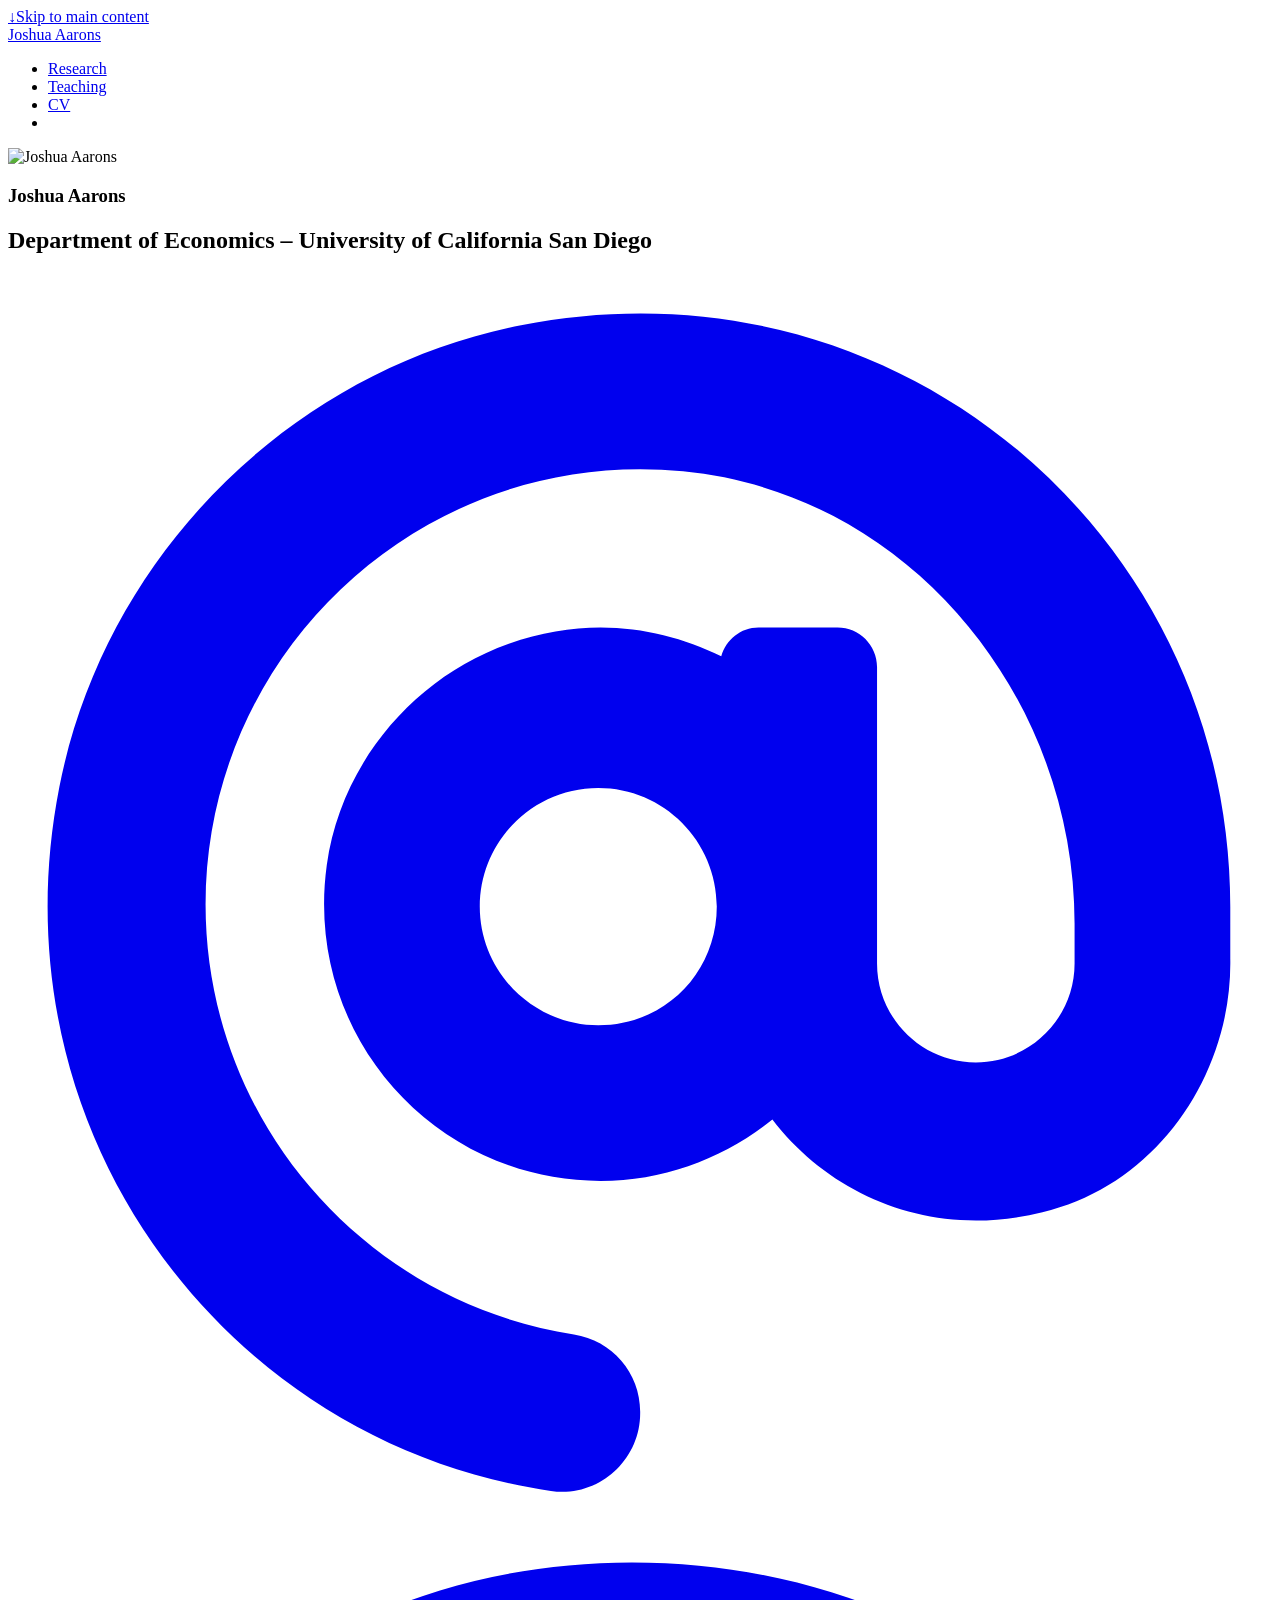
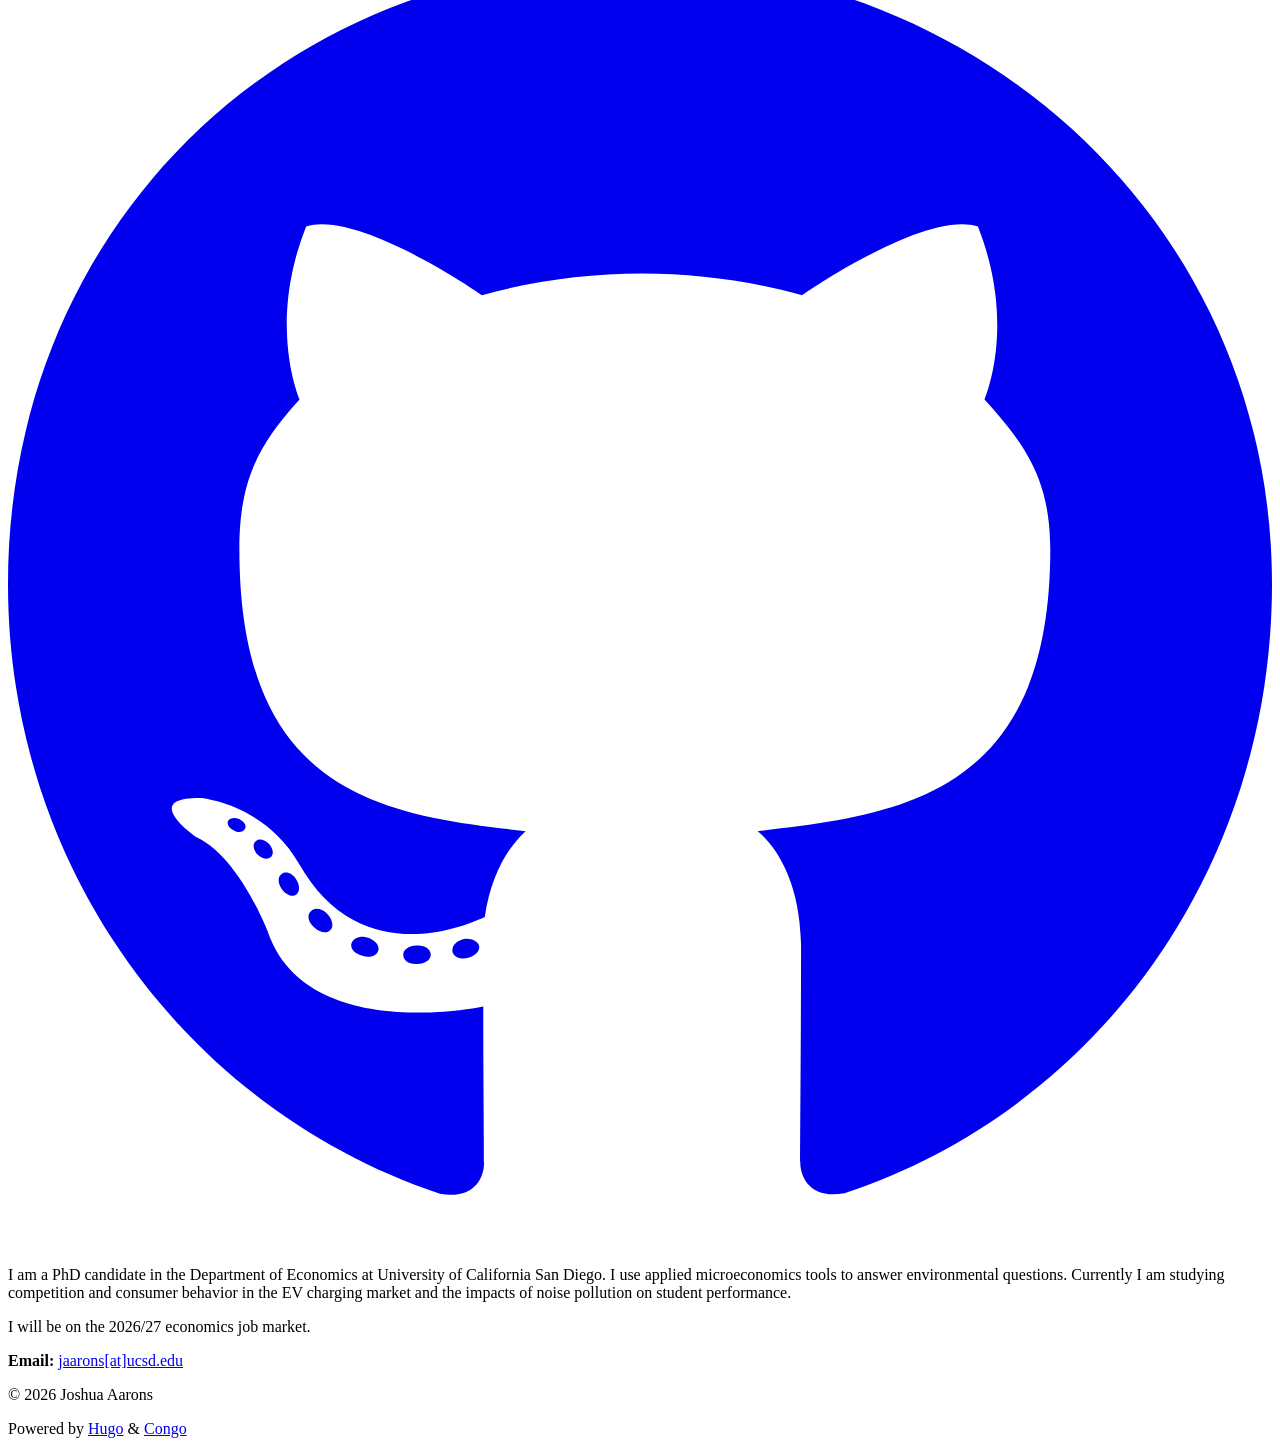
==== commit 91e0f228: "updated naming" ====
--- a/public/index.html
+++ b/public/index.html
@@ -116,7 +116,7 @@
     
       <link href="mailto:jaarons@ucsd.edu" rel="me" />
     
-      <link href="https://github.com/jaarons-econ" rel="me" />
+      <link href="https://github.com/josh-aarons" rel="me" />
     
   
   
@@ -345,7 +345,7 @@
         <a
           class="px-1 transition-transform hover:scale-125 hover:text-primary-700 dark:hover:text-primary-400"
           style="will-change:transform;"
-          href="https://github.com/jaarons-econ"
+          href="https://github.com/josh-aarons"
           target="_blank"
           aria-label="Github"
           rel="me noopener noreferrer"
